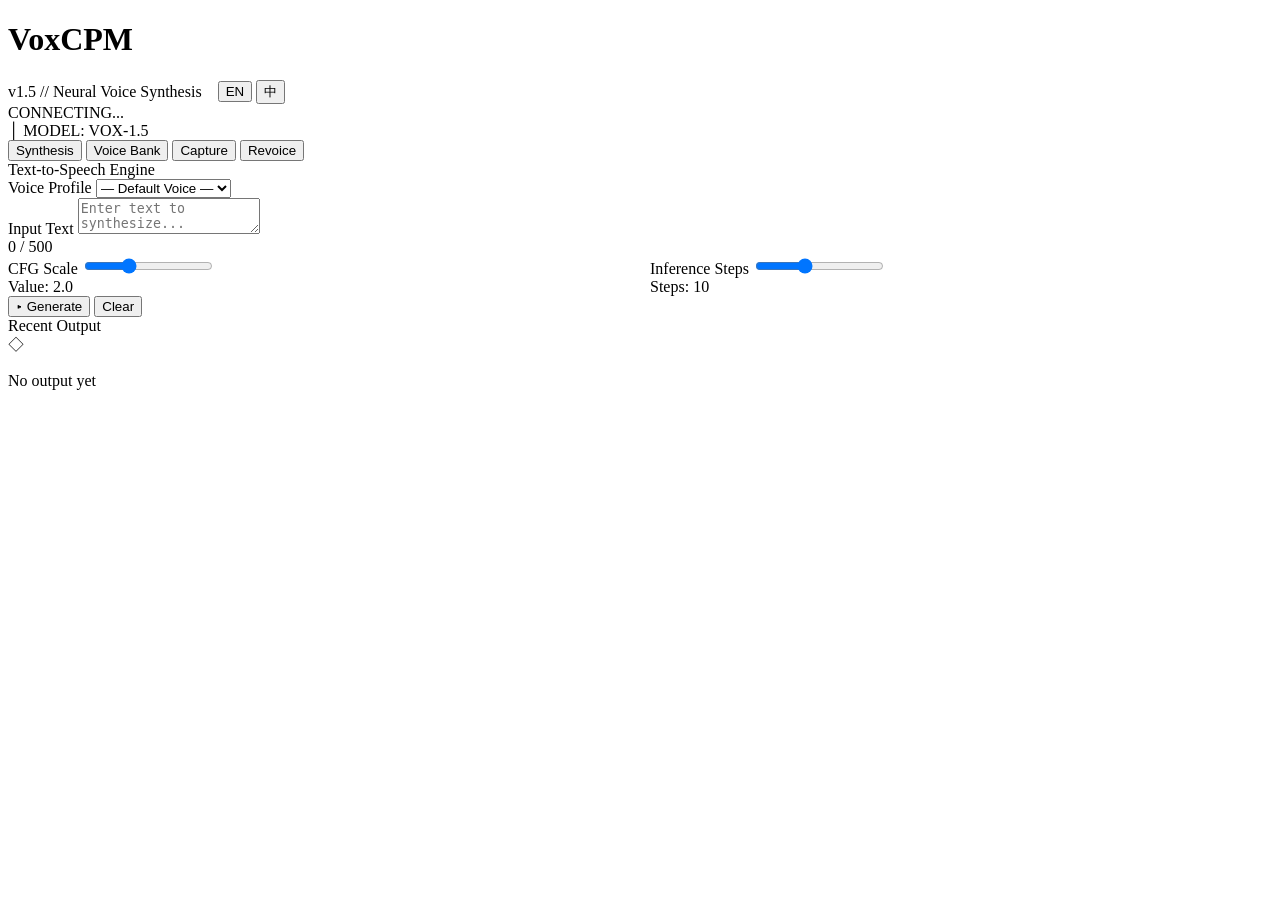
==== server/static/index.html @ 0eb609ec "feat: VoxCPM voice synthesis demo - landing page, web UI, voice cloning - Landing page with clean Wh" ====
<!DOCTYPE html>
<html lang="zh-CN">
<head>
<meta charset="UTF-8">
<meta name="viewport" content="width=device-width, initial-scale=1.0">
<title>VoxCPM // Voice Synthesis Terminal</title>
<link rel="stylesheet" href="/static/style.css">
</head>
<body>
<div class="app">

  <!-- ═══ Header ═══ -->
  <div class="header">
    <div class="header-top">
      <h1>VoxCPM</h1>
      <div style="display:flex; align-items:center; gap:16px;">
        <span class="header-model">v1.5 // Neural Voice Synthesis</span>
        <div class="lang-toggle">
          <button class="lang-btn active" id="langEn" onclick="setLang('en')">EN</button>
          <button class="lang-btn" id="langZh" onclick="setLang('zh')">中</button>
        </div>
      </div>
    </div>
    <div class="header-line"></div>
    <div class="header-status">
      <div class="status-indicator">
        <span class="status-dot" id="statusDot"></span>
        <span id="statusText">CONNECTING...</span>
      </div>
      <span style="color:var(--text-muted)">│</span>
      <span>MODEL: VOX-1.5</span>
    </div>
  </div>

  <!-- ═══ Navigation ═══ -->
  <div class="tabs">
    <button class="tab active" onclick="switchTab('tts')" data-i18n="tab.tts">Synthesis</button>
    <button class="tab" onclick="switchTab('reference')" data-i18n="tab.voicebank">Voice Bank</button>
    <button class="tab" onclick="switchTab('record')" data-i18n="tab.capture">Capture</button>
    <button class="tab" onclick="switchTab('cover')" data-i18n="tab.revoice">Revoice</button>
  </div>

  <!-- ═══ Tab: TTS ═══ -->
  <div id="tab-tts" class="tab-content">
    <div class="card">
      <div class="card-title" data-i18n="tts.title">Text-to-Speech Engine</div>

      <div class="form-group">
        <label data-i18n="tts.voiceProfile">Voice Profile</label>
        <select id="promptWav" onchange="onPromptChange()">
          <option value="" data-i18n="tts.defaultVoice">— Default Voice —</option>
        </select>
      </div>

      <div class="form-group" id="promptTextGroup" style="display:none;">
        <label data-i18n="tts.refTranscript">Reference Transcript</label>
        <input type="text" id="promptText" data-i18n-placeholder="tts.refTranscriptPH" placeholder="Enter the text spoken in the reference audio...">
      </div>

      <div class="form-group">
        <label data-i18n="tts.inputText">Input Text</label>
        <textarea id="ttsText" data-i18n-placeholder="tts.inputTextPH" placeholder="Enter text to synthesize..." maxlength="500"></textarea>
        <div id="charCount" class="char-count">0 / 500</div>
      </div>

      <div style="display:flex; gap:20px; flex-wrap:wrap;">
        <div class="form-group" style="flex:1; min-width:160px;">
          <label data-i18n="tts.cfgScale">CFG Scale</label>
          <input type="range" id="cfg" min="1.0" max="4.0" step="0.1" value="2.0" oninput="document.getElementById('cfgVal').textContent=this.value">
          <div class="range-label">Value: <span id="cfgVal" class="range-value">2.0</span></div>
        </div>
        <div class="form-group" style="flex:1; min-width:160px;">
          <label data-i18n="tts.inferSteps">Inference Steps</label>
          <input type="range" id="steps" min="4" max="20" step="1" value="10" oninput="document.getElementById('stepsVal').textContent=this.value">
          <div class="range-label">Steps: <span id="stepsVal" class="range-value">10</span></div>
        </div>
      </div>

      <div class="btn-row">
        <button class="btn btn-primary" id="btnGenerate" onclick="doTTS()"><span data-i18n="tts.generate">▸ Generate</span></button>
        <button class="btn btn-outline" onclick="document.getElementById('ttsText').value=''; updateCharCount();"><span data-i18n="tts.clear">Clear</span></button>
      </div>

      <div id="ttsProgress" style="display:none; margin-top:16px;">
        <div style="display:flex; justify-content:space-between;">
          <span class="range-label" id="ttsMsg">Processing...</span>
          <span class="range-value" id="ttsPercent">0%</span>
        </div>
        <div class="progress-track"><div class="progress-fill" id="ttsFill" style="width:0%"></div></div>
      </div>

      <div id="ttsResult"></div>
    </div>

    <div class="card">
      <div class="card-title" data-i18n="tts.recentOutput">Recent Output</div>
      <div class="audio-list" id="historyList">
        <div class="empty"><div class="icon">◇</div><p>No output yet</p></div>
      </div>
    </div>
  </div>

  <!-- ═══ Tab: Voice Bank ═══ -->
  <div id="tab-reference" class="tab-content" style="display:none;">
    <div class="card">
      <div class="card-title" data-i18n="vb.uploadRef">Upload Reference</div>
      <div class="file-upload" id="dropZone" onclick="document.getElementById('fileInput').click()">
        <div class="upload-icon">⬆</div>
        <p data-i18n="vb.dropText">Drop audio files or click to upload</p>
        <p style="font-size:10px; margin-top:4px; color:var(--text-muted);" data-i18n="vb.dropHint">WAV / MP3 / FLAC — 15-30s recommended</p>
        <input type="file" id="fileInput" accept=".wav,.mp3,.flac,.ogg" onchange="uploadFile(event)" multiple>
      </div>
      <div id="uploadStatus" style="margin-top:8px;"></div>
    </div>
    <div class="card">
      <div class="card-title" data-i18n="vb.library">Voice Library</div>
      <div class="audio-list" id="refList">
        <div class="empty"><div class="icon">◇</div><p>Empty library</p></div>
      </div>
    </div>
  </div>

  <!-- ═══ Tab: Record ═══ -->
  <div id="tab-record" class="tab-content" style="display:none;">
    <div class="card">
      <div class="card-title" data-i18n="rec.title">Audio Capture</div>
      <div class="form-group">
        <label data-i18n="rec.script">Script (read aloud while recording)</label>
        <textarea id="recordText" placeholder="Text to read during recording...">今天天气真好，阳光明媚，微风轻拂，是个适合出门散步的好日子。</textarea>
      </div>
      <div class="recorder">
        <button class="rec-btn" id="recBtn" onclick="toggleRecord()">
          <div class="inner"></div>
        </button>
        <div class="rec-timer" id="recTimer">00:00</div>
        <p class="range-label" id="recHint" style="margin-top:10px;" data-i18n="rec.hint">Press to record — aim for 10-30 seconds</p>
      </div>
      <audio id="recPreview" controls style="width:100%; margin-top:16px; display:none;"></audio>
      <div class="btn-row" style="justify-content:center;">
        <button class="btn btn-success" id="btnSaveRec" onclick="saveRecording()" style="display:none;"><span data-i18n="rec.save">▸ Save to Voice Bank</span></button>
      </div>
    </div>
  </div>

  <!-- ═══ Tab: Cover ═══ -->
  <div id="tab-cover" class="tab-content" style="display:none;">
    <div class="card">
      <div class="card-title" data-i18n="cover.title">Revoice Studio</div>
      <p style="color:var(--text-secondary); font-size:12px; margin-bottom:16px; letter-spacing:0.5px;" data-i18n="cover.desc">
        Train a voice model via RVC, then replace vocals in any song with your own voice.
      </p>
      <div class="step-grid">
        <div class="step-card" data-color="cyan">
          <div class="step-num" data-i18n="cover.phase1num">Phase 01 — Acquire</div>
          <div class="step-desc" data-i18n="cover.phase1desc">Record 3-10 minutes of clean dry vocals. Multiple short clips work well.</div>
          <button class="btn btn-outline btn-sm" onclick="switchTab('record')"><span data-i18n="cover.startRec">Start Recording →</span></button>
        </div>
        <div class="step-card" data-color="green">
          <div class="step-num" data-i18n="cover.phase2num">Phase 02 — Install</div>
          <div class="step-desc" data-i18n="cover.phase2desc">Deploy RVC WebUI for voice model training pipeline.</div>
          <button class="btn btn-success btn-sm" onclick="installRVC()"><span data-i18n="cover.installRVC">Install RVC</span></button>
        </div>
        <div class="step-card" data-color="amber">
          <div class="step-num" data-i18n="cover.phase3num">Phase 03 — Train</div>
          <div class="step-desc" data-i18n="cover.phase3desc">Upload audio in RVC → Train → Export model (.pth).</div>
          <div class="step-note" data-i18n="cover.phase3note">~10-30 MIN DEPENDING ON GPU</div>
        </div>
        <div class="step-card" data-color="red">
          <div class="step-num" data-i18n="cover.phase4num">Phase 04 — Revoice</div>
          <div class="step-desc" data-i18n="cover.phase4desc">Upload song → select your model → generate cover.</div>
          <button class="btn btn-outline btn-sm" onclick="switchTab('tts')"><span data-i18n="cover.tryClone">Try VoxCPM Clone →</span></button>
        </div>
      </div>
    </div>

    <div class="card" id="rvcInstallCard" style="display:none;">
      <div class="card-title" data-i18n="cover.installLog">Installation Log</div>
      <div class="terminal-log" id="rvcInstallLog" data-i18n="cover.awaitInit">Awaiting initialization...</div>
      <div class="progress-track" style="margin-top:12px;">
        <div class="progress-fill" id="rvcProgressFill" style="width:0%"></div>
      </div>
    </div>

    <div class="card">
      <div class="card-title" data-i18n="cover.quickTitle">Quick Revoice (VoxCPM Sim)</div>
      <p style="color:var(--text-secondary); font-size:12px; margin-bottom:16px; letter-spacing:0.5px;" data-i18n="cover.quickDesc">
        No RVC needed — VoxCPM reads lyrics in your cloned voice directly.
      </p>
      <div class="form-group">
        <label data-i18n="cover.voiceProfile">Voice Profile</label>
        <select id="coverPromptWav"></select>
      </div>
      <div class="form-group" id="coverPromptTextGroup" style="display:none;">
        <label data-i18n="cover.refTranscript">Reference Transcript</label>
        <input type="text" id="coverPromptText" data-i18n-placeholder="cover.refTranscriptPH" placeholder="Enter the text spoken in the reference audio...">
      </div>
      <div class="form-group">
        <label data-i18n="cover.lyrics">Lyrics (one line per segment)</label>
        <textarea id="coverLyrics" rows="6" placeholder="你问我爱你有多深&#10;我爱你有几分&#10;我的情也真&#10;我的爱也真&#10;月亮代表我的心"></textarea>
      </div>
      <div class="btn-row">
        <button class="btn btn-primary" id="btnCoverGenerate" onclick="doCover()"><span data-i18n="cover.generate">▸ Generate Cover</span></button>
        <button class="btn btn-outline" onclick="document.getElementById('coverLyrics').value=''"><span data-i18n="cover.clear">Clear</span></button>
      </div>
      <div id="coverProgress" style="display:none; margin-top:16px;">
        <div style="display:flex; justify-content:space-between;">
          <span class="range-label" id="coverMsg">Processing...</span>
          <span class="range-value" id="coverPercent">0%</span>
        </div>
        <div class="progress-track"><div class="progress-fill" id="coverFill" style="width:0%"></div></div>
      </div>
      <div id="coverResult"></div>
    </div>
  </div>

</div>

<script src="/static/app.js"></script>
</body>
</html>
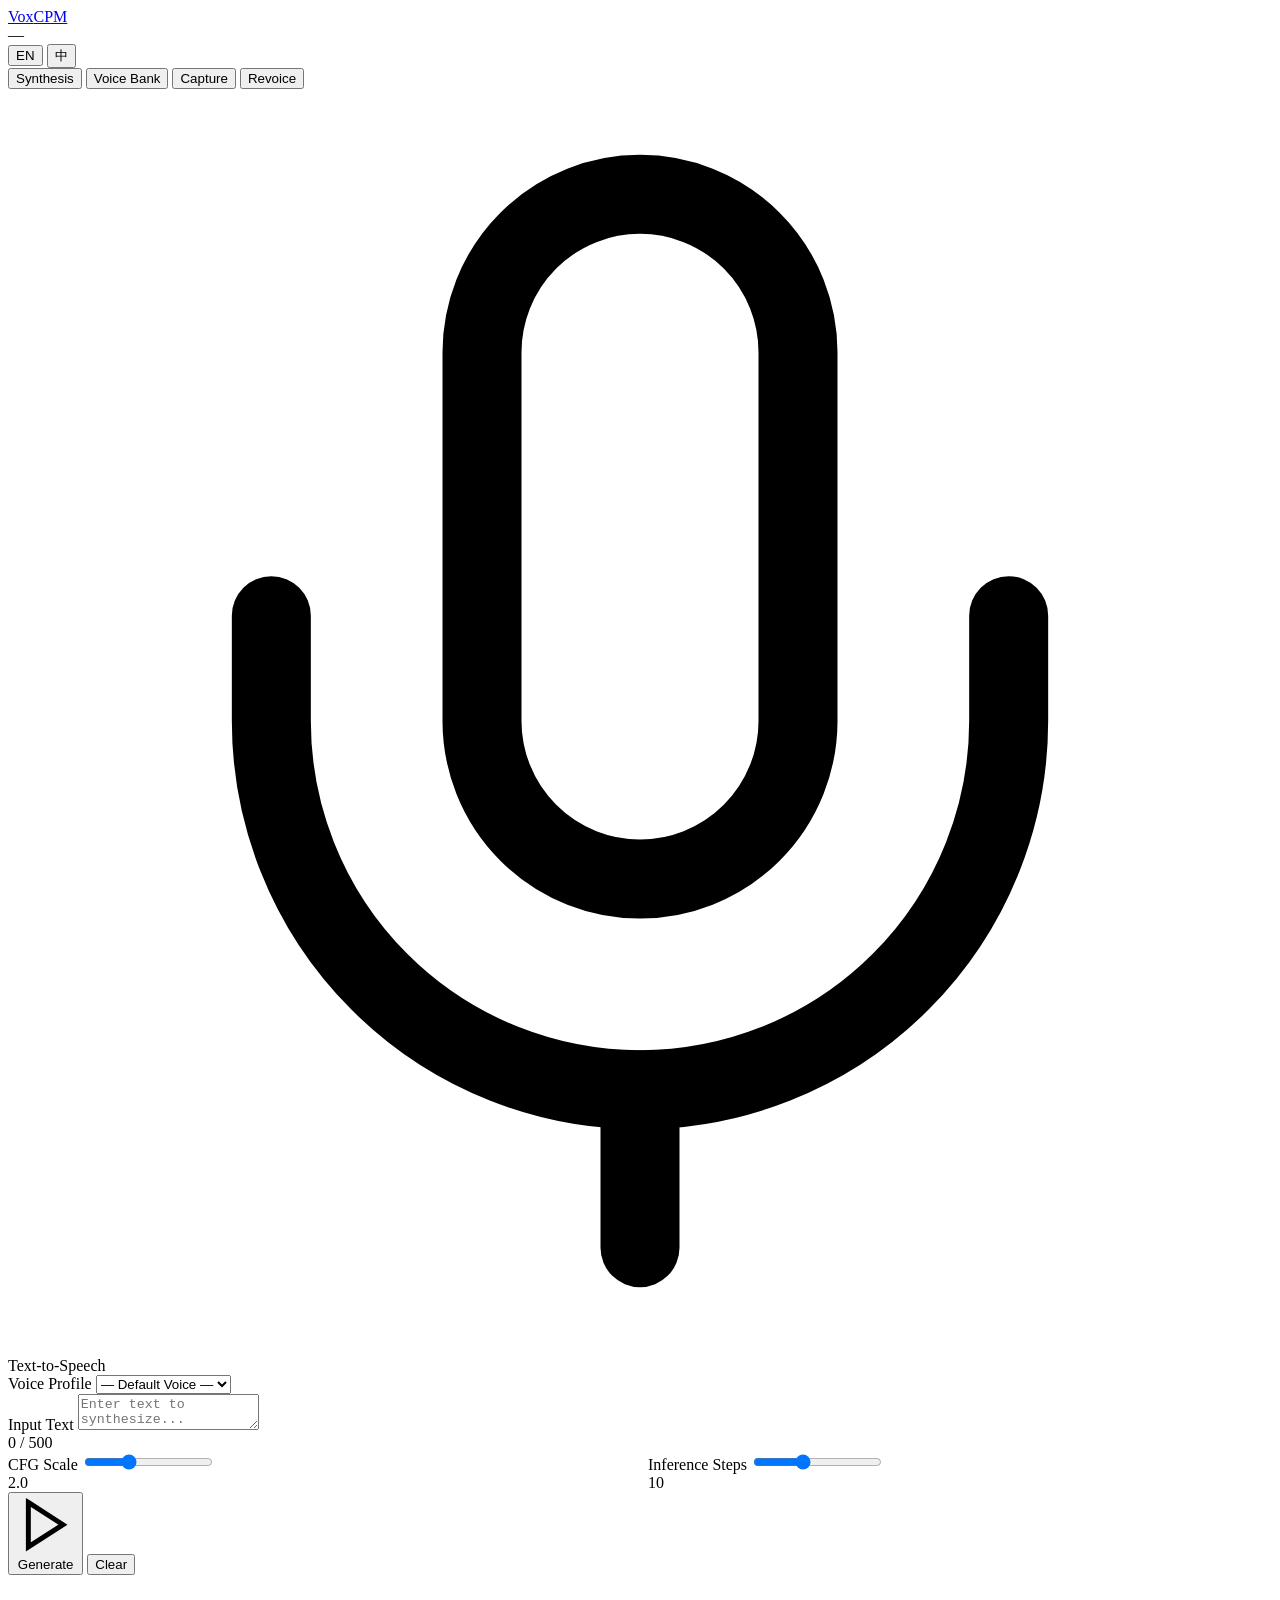
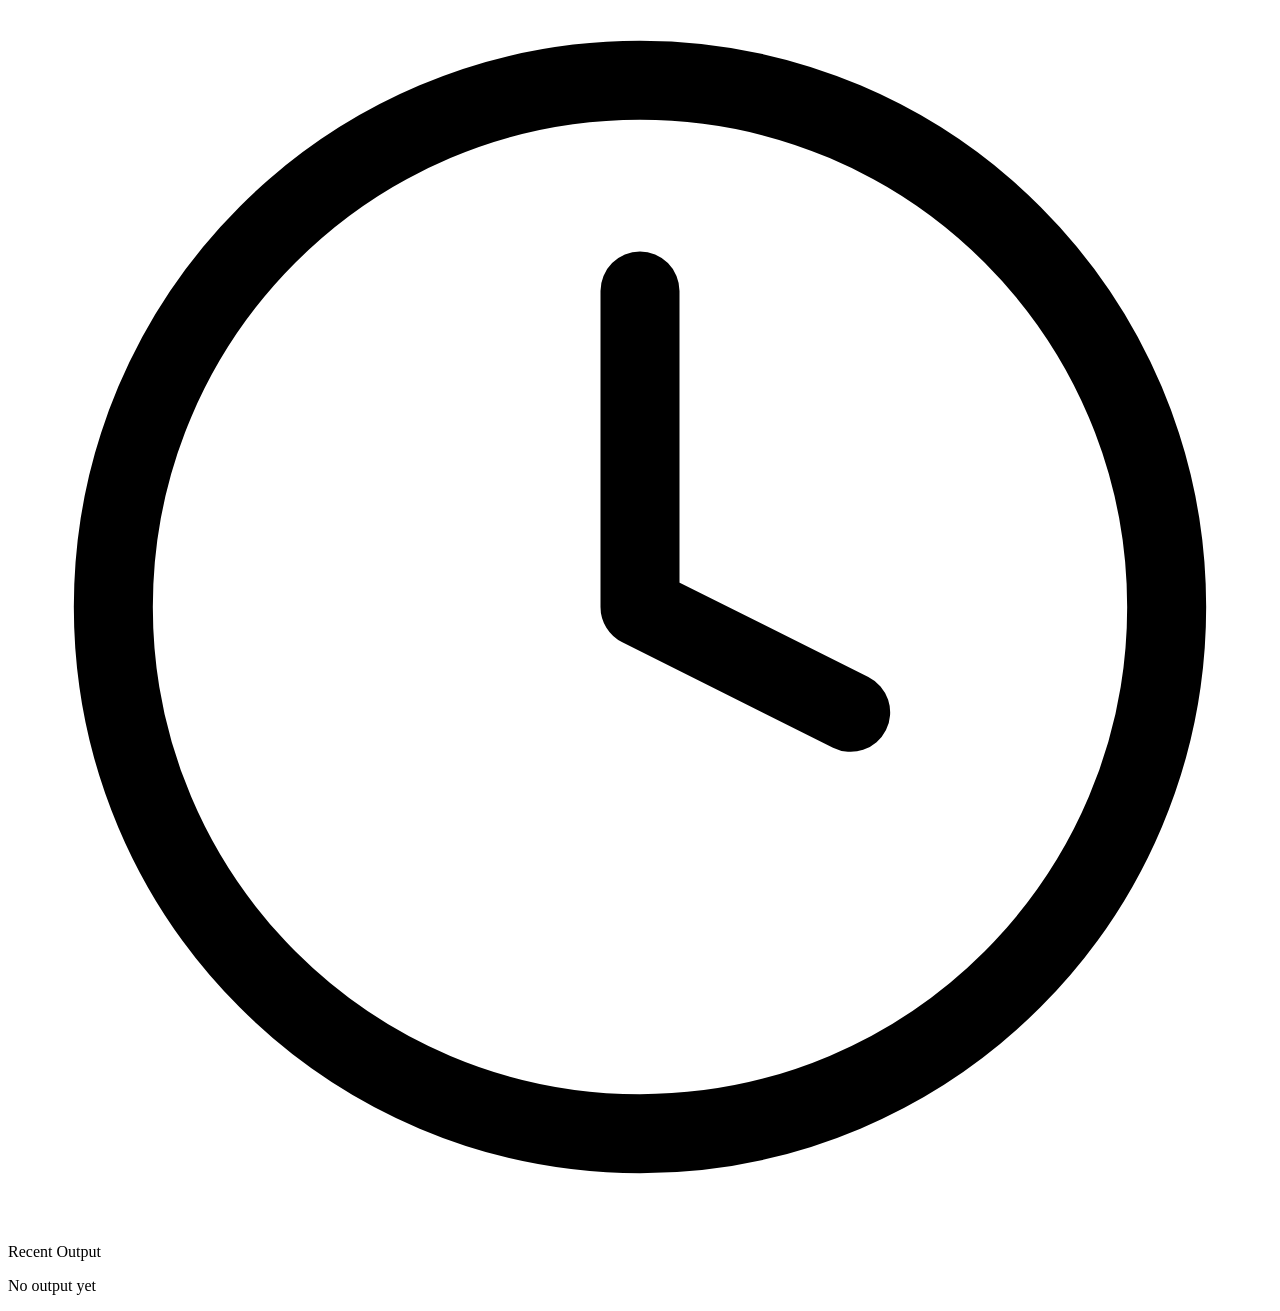
==== commit f888106a: "refactor: redesign app page to match landing page style - DM Sans + JetBrains Mono typography - Purp" ====
--- a/server/static/index.html
+++ b/server/static/index.html
@@ -1,38 +1,33 @@
 <!DOCTYPE html>
-<html lang="zh-CN">
+<html lang="en">
 <head>
 <meta charset="UTF-8">
 <meta name="viewport" content="width=device-width, initial-scale=1.0">
-<title>VoxCPM // Voice Synthesis Terminal</title>
+<title>VoxCPM</title>
 <link rel="stylesheet" href="/static/style.css">
 </head>
 <body>
 <div class="app">
 
-  <!-- ═══ Header ═══ -->
+  <!-- Header -->
   <div class="header">
     <div class="header-top">
-      <h1>VoxCPM</h1>
-      <div style="display:flex; align-items:center; gap:16px;">
-        <span class="header-model">v1.5 // Neural Voice Synthesis</span>
+      <a class="header-brand" href="/">Vox<span>CPM</span></a>
+      <div class="header-right">
+        <div class="header-status">
+          <span class="status-dot" id="statusDot"></span>
+          <span id="statusText">—</span>
+        </div>
         <div class="lang-toggle">
           <button class="lang-btn active" id="langEn" onclick="setLang('en')">EN</button>
           <button class="lang-btn" id="langZh" onclick="setLang('zh')">中</button>
         </div>
       </div>
     </div>
-    <div class="header-line"></div>
-    <div class="header-status">
-      <div class="status-indicator">
-        <span class="status-dot" id="statusDot"></span>
-        <span id="statusText">CONNECTING...</span>
-      </div>
-      <span style="color:var(--text-muted)">│</span>
-      <span>MODEL: VOX-1.5</span>
-    </div>
-  </div>
-
-  <!-- ═══ Navigation ═══ -->
+    <div class="header-divider"></div>
+  </div>
+
+  <!-- Tabs -->
   <div class="tabs">
     <button class="tab active" onclick="switchTab('tts')" data-i18n="tab.tts">Synthesis</button>
     <button class="tab" onclick="switchTab('reference')" data-i18n="tab.voicebank">Voice Bank</button>
@@ -40,10 +35,13 @@
     <button class="tab" onclick="switchTab('cover')" data-i18n="tab.revoice">Revoice</button>
   </div>
 
-  <!-- ═══ Tab: TTS ═══ -->
+  <!-- ═══ TTS ═══ -->
   <div id="tab-tts" class="tab-content">
     <div class="card">
-      <div class="card-title" data-i18n="tts.title">Text-to-Speech Engine</div>
+      <div class="card-title">
+        <svg viewBox="0 0 24 24" fill="none" stroke="currentColor" stroke-width="1.5" stroke-linecap="round" stroke-linejoin="round"><path d="M12 2a3 3 0 0 0-3 3v7a3 3 0 0 0 6 0V5a3 3 0 0 0-3-3Z"/><path d="M19 10v2a7 7 0 0 1-14 0v-2"/><line x1="12" x2="12" y1="19" y2="22"/></svg>
+        <span data-i18n="tts.title">Text-to-Speech</span>
+      </div>
 
       <div class="form-group">
         <label data-i18n="tts.voiceProfile">Voice Profile</label>
@@ -51,141 +49,154 @@
           <option value="" data-i18n="tts.defaultVoice">— Default Voice —</option>
         </select>
       </div>
-
       <div class="form-group" id="promptTextGroup" style="display:none;">
         <label data-i18n="tts.refTranscript">Reference Transcript</label>
         <input type="text" id="promptText" data-i18n-placeholder="tts.refTranscriptPH" placeholder="Enter the text spoken in the reference audio...">
       </div>
-
       <div class="form-group">
         <label data-i18n="tts.inputText">Input Text</label>
         <textarea id="ttsText" data-i18n-placeholder="tts.inputTextPH" placeholder="Enter text to synthesize..." maxlength="500"></textarea>
         <div id="charCount" class="char-count">0 / 500</div>
       </div>
-
-      <div style="display:flex; gap:20px; flex-wrap:wrap;">
-        <div class="form-group" style="flex:1; min-width:160px;">
+      <div style="display:flex; gap:16px; flex-wrap:wrap;">
+        <div class="form-group" style="flex:1; min-width:140px;">
           <label data-i18n="tts.cfgScale">CFG Scale</label>
           <input type="range" id="cfg" min="1.0" max="4.0" step="0.1" value="2.0" oninput="document.getElementById('cfgVal').textContent=this.value">
-          <div class="range-label">Value: <span id="cfgVal" class="range-value">2.0</span></div>
-        </div>
-        <div class="form-group" style="flex:1; min-width:160px;">
+          <div class="range-label"><span id="cfgVal" class="range-value">2.0</span></div>
+        </div>
+        <div class="form-group" style="flex:1; min-width:140px;">
           <label data-i18n="tts.inferSteps">Inference Steps</label>
           <input type="range" id="steps" min="4" max="20" step="1" value="10" oninput="document.getElementById('stepsVal').textContent=this.value">
-          <div class="range-label">Steps: <span id="stepsVal" class="range-value">10</span></div>
-        </div>
-      </div>
-
+          <div class="range-label"><span id="stepsVal" class="range-value">10</span></div>
+        </div>
+      </div>
       <div class="btn-row">
-        <button class="btn btn-primary" id="btnGenerate" onclick="doTTS()"><span data-i18n="tts.generate">▸ Generate</span></button>
-        <button class="btn btn-outline" onclick="document.getElementById('ttsText').value=''; updateCharCount();"><span data-i18n="tts.clear">Clear</span></button>
-      </div>
-
+        <button class="btn btn-primary" id="btnGenerate" onclick="doTTS()">
+          <svg viewBox="0 0 24 24" fill="none" stroke="currentColor" stroke-width="2"><polygon points="5 3 19 12 5 21 5 3"/></svg>
+          <span data-i18n="tts.generate">Generate</span>
+        </button>
+        <button class="btn btn-outline" onclick="document.getElementById('ttsText').value=''; updateCharCount();">Clear</button>
+      </div>
       <div id="ttsProgress" style="display:none; margin-top:16px;">
-        <div style="display:flex; justify-content:space-between;">
+        <div style="display:flex; justify-content:space-between; align-items:center; margin-bottom:4px;">
           <span class="range-label" id="ttsMsg">Processing...</span>
           <span class="range-value" id="ttsPercent">0%</span>
         </div>
         <div class="progress-track"><div class="progress-fill" id="ttsFill" style="width:0%"></div></div>
       </div>
-
       <div id="ttsResult"></div>
     </div>
 
     <div class="card">
-      <div class="card-title" data-i18n="tts.recentOutput">Recent Output</div>
+      <div class="card-title">
+        <svg viewBox="0 0 24 24" fill="none" stroke="currentColor" stroke-width="1.5" stroke-linecap="round" stroke-linejoin="round"><path d="M12 22c5.523 0 10-4.477 10-10S17.523 2 12 2 2 6.477 2 12s4.477 10 10 10z"/><path d="M12 6v6l4 2"/></svg>
+        <span data-i18n="tts.recentOutput">Recent Output</span>
+      </div>
       <div class="audio-list" id="historyList">
-        <div class="empty"><div class="icon">◇</div><p>No output yet</p></div>
-      </div>
-    </div>
-  </div>
-
-  <!-- ═══ Tab: Voice Bank ═══ -->
+        <div class="empty"><p data-i18n="tts.empty">No output yet</p></div>
+      </div>
+    </div>
+  </div>
+
+  <!-- ═══ Voice Bank ═══ -->
   <div id="tab-reference" class="tab-content" style="display:none;">
     <div class="card">
-      <div class="card-title" data-i18n="vb.uploadRef">Upload Reference</div>
+      <div class="card-title">
+        <svg viewBox="0 0 24 24" fill="none" stroke="currentColor" stroke-width="1.5" stroke-linecap="round" stroke-linejoin="round"><path d="M21 15v4a2 2 0 0 1-2 2H5a2 2 0 0 1-2-2v-4"/><polyline points="17 8 12 3 7 8"/><line x1="12" x2="12" y1="3" y2="15"/></svg>
+        <span data-i18n="vb.uploadRef">Upload Reference</span>
+      </div>
       <div class="file-upload" id="dropZone" onclick="document.getElementById('fileInput').click()">
-        <div class="upload-icon">⬆</div>
+        <svg viewBox="0 0 24 24" fill="none" stroke="currentColor" stroke-width="1.5" stroke-linecap="round" stroke-linejoin="round"><path d="M21 15v4a2 2 0 0 1-2 2H5a2 2 0 0 1-2-2v-4"/><polyline points="17 8 12 3 7 8"/><line x1="12" x2="12" y1="3" y2="15"/></svg>
         <p data-i18n="vb.dropText">Drop audio files or click to upload</p>
-        <p style="font-size:10px; margin-top:4px; color:var(--text-muted);" data-i18n="vb.dropHint">WAV / MP3 / FLAC — 15-30s recommended</p>
+        <p style="font-size:11px; margin-top:2px;" data-i18n="vb.dropHint">WAV / MP3 / FLAC — 15-30s recommended</p>
         <input type="file" id="fileInput" accept=".wav,.mp3,.flac,.ogg" onchange="uploadFile(event)" multiple>
       </div>
       <div id="uploadStatus" style="margin-top:8px;"></div>
     </div>
     <div class="card">
-      <div class="card-title" data-i18n="vb.library">Voice Library</div>
+      <div class="card-title">
+        <svg viewBox="0 0 24 24" fill="none" stroke="currentColor" stroke-width="1.5" stroke-linecap="round" stroke-linejoin="round"><path d="M12 2a3 3 0 0 0-3 3v7a3 3 0 0 0 6 0V5a3 3 0 0 0-3-3Z"/><path d="M19 10v2a7 7 0 0 1-14 0v-2"/></svg>
+        <span data-i18n="vb.library">Voice Library</span>
+      </div>
       <div class="audio-list" id="refList">
-        <div class="empty"><div class="icon">◇</div><p>Empty library</p></div>
-      </div>
-    </div>
-  </div>
-
-  <!-- ═══ Tab: Record ═══ -->
+        <div class="empty"><p data-i18n="vb.empty">Empty library</p></div>
+      </div>
+    </div>
+  </div>
+
+  <!-- ═══ Record ═══ -->
   <div id="tab-record" class="tab-content" style="display:none;">
     <div class="card">
-      <div class="card-title" data-i18n="rec.title">Audio Capture</div>
+      <div class="card-title">
+        <svg viewBox="0 0 24 24" fill="none" stroke="currentColor" stroke-width="1.5" stroke-linecap="round" stroke-linejoin="round"><circle cx="12" cy="12" r="10"/><circle cx="12" cy="12" r="3" fill="currentColor"/></svg>
+        <span data-i18n="rec.title">Audio Capture</span>
+      </div>
       <div class="form-group">
         <label data-i18n="rec.script">Script (read aloud while recording)</label>
-        <textarea id="recordText" placeholder="Text to read during recording...">今天天气真好，阳光明媚，微风轻拂，是个适合出门散步的好日子。</textarea>
+        <textarea id="recordText">今天天气真好，阳光明媚，微风轻拂，是个适合出门散步的好日子。</textarea>
       </div>
       <div class="recorder">
-        <button class="rec-btn" id="recBtn" onclick="toggleRecord()">
-          <div class="inner"></div>
+        <button class="rec-btn" id="recBtn" onclick="toggleRecord()"><div class="inner"></div></button>
+        <div class="rec-timer" id="recTimer">00:00</div>
+        <p class="range-label" id="recHint" style="margin-top:8px;" data-i18n="rec.hint">Press to record — 10-30 seconds</p>
+      </div>
+      <audio id="recPreview" controls style="width:100%; margin-top:12px; display:none;"></audio>
+      <div class="btn-row" style="justify-content:center;">
+        <button class="btn btn-success" id="btnSaveRec" onclick="saveRecording()" style="display:none;">
+          <svg viewBox="0 0 24 24" fill="none" stroke="currentColor" stroke-width="2"><path d="M19 21H5a2 2 0 0 1-2-2V5a2 2 0 0 1 2-2h11l5 5v11a2 2 0 0 1-2 2z"/><polyline points="17 21 17 13 7 13 7 21"/><polyline points="7 3 7 8 15 8"/></svg>
+          <span data-i18n="rec.save">Save to Voice Bank</span>
         </button>
-        <div class="rec-timer" id="recTimer">00:00</div>
-        <p class="range-label" id="recHint" style="margin-top:10px;" data-i18n="rec.hint">Press to record — aim for 10-30 seconds</p>
-      </div>
-      <audio id="recPreview" controls style="width:100%; margin-top:16px; display:none;"></audio>
-      <div class="btn-row" style="justify-content:center;">
-        <button class="btn btn-success" id="btnSaveRec" onclick="saveRecording()" style="display:none;"><span data-i18n="rec.save">▸ Save to Voice Bank</span></button>
-      </div>
-    </div>
-  </div>
-
-  <!-- ═══ Tab: Cover ═══ -->
+      </div>
+    </div>
+  </div>
+
+  <!-- ═══ Cover ═══ -->
   <div id="tab-cover" class="tab-content" style="display:none;">
     <div class="card">
-      <div class="card-title" data-i18n="cover.title">Revoice Studio</div>
-      <p style="color:var(--text-secondary); font-size:12px; margin-bottom:16px; letter-spacing:0.5px;" data-i18n="cover.desc">
-        Train a voice model via RVC, then replace vocals in any song with your own voice.
-      </p>
-      <div class="step-grid">
+      <div class="card-title">
+        <svg viewBox="0 0 24 24" fill="none" stroke="currentColor" stroke-width="1.5" stroke-linecap="round" stroke-linejoin="round"><path d="M9 18V5l12-2v13"/><circle cx="6" cy="18" r="3"/><circle cx="18" cy="16" r="3"/></svg>
+        <span data-i18n="cover.title">Revoice Studio</span>
+      </div>
+      <div class="step-grid" style="margin-bottom:20px;">
         <div class="step-card" data-color="cyan">
           <div class="step-num" data-i18n="cover.phase1num">Phase 01 — Acquire</div>
-          <div class="step-desc" data-i18n="cover.phase1desc">Record 3-10 minutes of clean dry vocals. Multiple short clips work well.</div>
-          <button class="btn btn-outline btn-sm" onclick="switchTab('record')"><span data-i18n="cover.startRec">Start Recording →</span></button>
+          <div class="step-desc" data-i18n="cover.phase1desc">Record 3-10 min of clean dry vocals.</div>
+          <button class="btn btn-outline btn-sm" onclick="switchTab('record')"><span data-i18n="cover.startRec">Record →</span></button>
         </div>
         <div class="step-card" data-color="green">
           <div class="step-num" data-i18n="cover.phase2num">Phase 02 — Install</div>
-          <div class="step-desc" data-i18n="cover.phase2desc">Deploy RVC WebUI for voice model training pipeline.</div>
+          <div class="step-desc" data-i18n="cover.phase2desc">Deploy RVC WebUI for training.</div>
           <button class="btn btn-success btn-sm" onclick="installRVC()"><span data-i18n="cover.installRVC">Install RVC</span></button>
         </div>
         <div class="step-card" data-color="amber">
           <div class="step-num" data-i18n="cover.phase3num">Phase 03 — Train</div>
-          <div class="step-desc" data-i18n="cover.phase3desc">Upload audio in RVC → Train → Export model (.pth).</div>
-          <div class="step-note" data-i18n="cover.phase3note">~10-30 MIN DEPENDING ON GPU</div>
+          <div class="step-desc" data-i18n="cover.phase3desc">Upload audio → Train → Export model.</div>
+          <div class="step-note" data-i18n="cover.phase3note">~10-30 min depending on GPU</div>
         </div>
         <div class="step-card" data-color="red">
           <div class="step-num" data-i18n="cover.phase4num">Phase 04 — Revoice</div>
-          <div class="step-desc" data-i18n="cover.phase4desc">Upload song → select your model → generate cover.</div>
-          <button class="btn btn-outline btn-sm" onclick="switchTab('tts')"><span data-i18n="cover.tryClone">Try VoxCPM Clone →</span></button>
+          <div class="step-desc" data-i18n="cover.phase4desc">Upload song → select model → generate.</div>
+          <button class="btn btn-outline btn-sm" onclick="switchTab('tts')"><span data-i18n="cover.tryClone">Try Clone →</span></button>
         </div>
       </div>
     </div>
 
     <div class="card" id="rvcInstallCard" style="display:none;">
-      <div class="card-title" data-i18n="cover.installLog">Installation Log</div>
+      <div class="card-title">
+        <svg viewBox="0 0 24 24" fill="none" stroke="currentColor" stroke-width="1.5" stroke-linecap="round" stroke-linejoin="round"><polyline points="4 17 10 11 4 5"/><line x1="12" x2="20" y1="19" y2="19"/></svg>
+        <span data-i18n="cover.installLog">Installation Log</span>
+      </div>
       <div class="terminal-log" id="rvcInstallLog" data-i18n="cover.awaitInit">Awaiting initialization...</div>
-      <div class="progress-track" style="margin-top:12px;">
+      <div class="progress-track" style="margin-top:10px;">
         <div class="progress-fill" id="rvcProgressFill" style="width:0%"></div>
       </div>
     </div>
 
     <div class="card">
-      <div class="card-title" data-i18n="cover.quickTitle">Quick Revoice (VoxCPM Sim)</div>
-      <p style="color:var(--text-secondary); font-size:12px; margin-bottom:16px; letter-spacing:0.5px;" data-i18n="cover.quickDesc">
-        No RVC needed — VoxCPM reads lyrics in your cloned voice directly.
-      </p>
+      <div class="card-title">
+        <svg viewBox="0 0 24 24" fill="none" stroke="currentColor" stroke-width="1.5" stroke-linecap="round" stroke-linejoin="round"><path d="M9 18V5l12-2v13"/><circle cx="6" cy="18" r="3"/><circle cx="18" cy="16" r="3"/></svg>
+        <span data-i18n="cover.quickTitle">Quick Revoice</span>
+      </div>
       <div class="form-group">
         <label data-i18n="cover.voiceProfile">Voice Profile</label>
         <select id="coverPromptWav"></select>
@@ -196,14 +207,17 @@
       </div>
       <div class="form-group">
         <label data-i18n="cover.lyrics">Lyrics (one line per segment)</label>
-        <textarea id="coverLyrics" rows="6" placeholder="你问我爱你有多深&#10;我爱你有几分&#10;我的情也真&#10;我的爱也真&#10;月亮代表我的心"></textarea>
+        <textarea id="coverLyrics" rows="6" placeholder="你问我爱你有多深&#10;我爱你有几分"></textarea>
       </div>
       <div class="btn-row">
-        <button class="btn btn-primary" id="btnCoverGenerate" onclick="doCover()"><span data-i18n="cover.generate">▸ Generate Cover</span></button>
-        <button class="btn btn-outline" onclick="document.getElementById('coverLyrics').value=''"><span data-i18n="cover.clear">Clear</span></button>
+        <button class="btn btn-primary" id="btnCoverGenerate" onclick="doCover()">
+          <svg viewBox="0 0 24 24" fill="none" stroke="currentColor" stroke-width="2"><polygon points="5 3 19 12 5 21 5 3"/></svg>
+          <span data-i18n="cover.generate">Generate Cover</span>
+        </button>
+        <button class="btn btn-outline" onclick="document.getElementById('coverLyrics').value=''">Clear</button>
       </div>
       <div id="coverProgress" style="display:none; margin-top:16px;">
-        <div style="display:flex; justify-content:space-between;">
+        <div style="display:flex; justify-content:space-between; align-items:center; margin-bottom:4px;">
           <span class="range-label" id="coverMsg">Processing...</span>
           <span class="range-value" id="coverPercent">0%</span>
         </div>
@@ -214,7 +228,6 @@
   </div>
 
 </div>
-
 <script src="/static/app.js"></script>
 </body>
 </html>
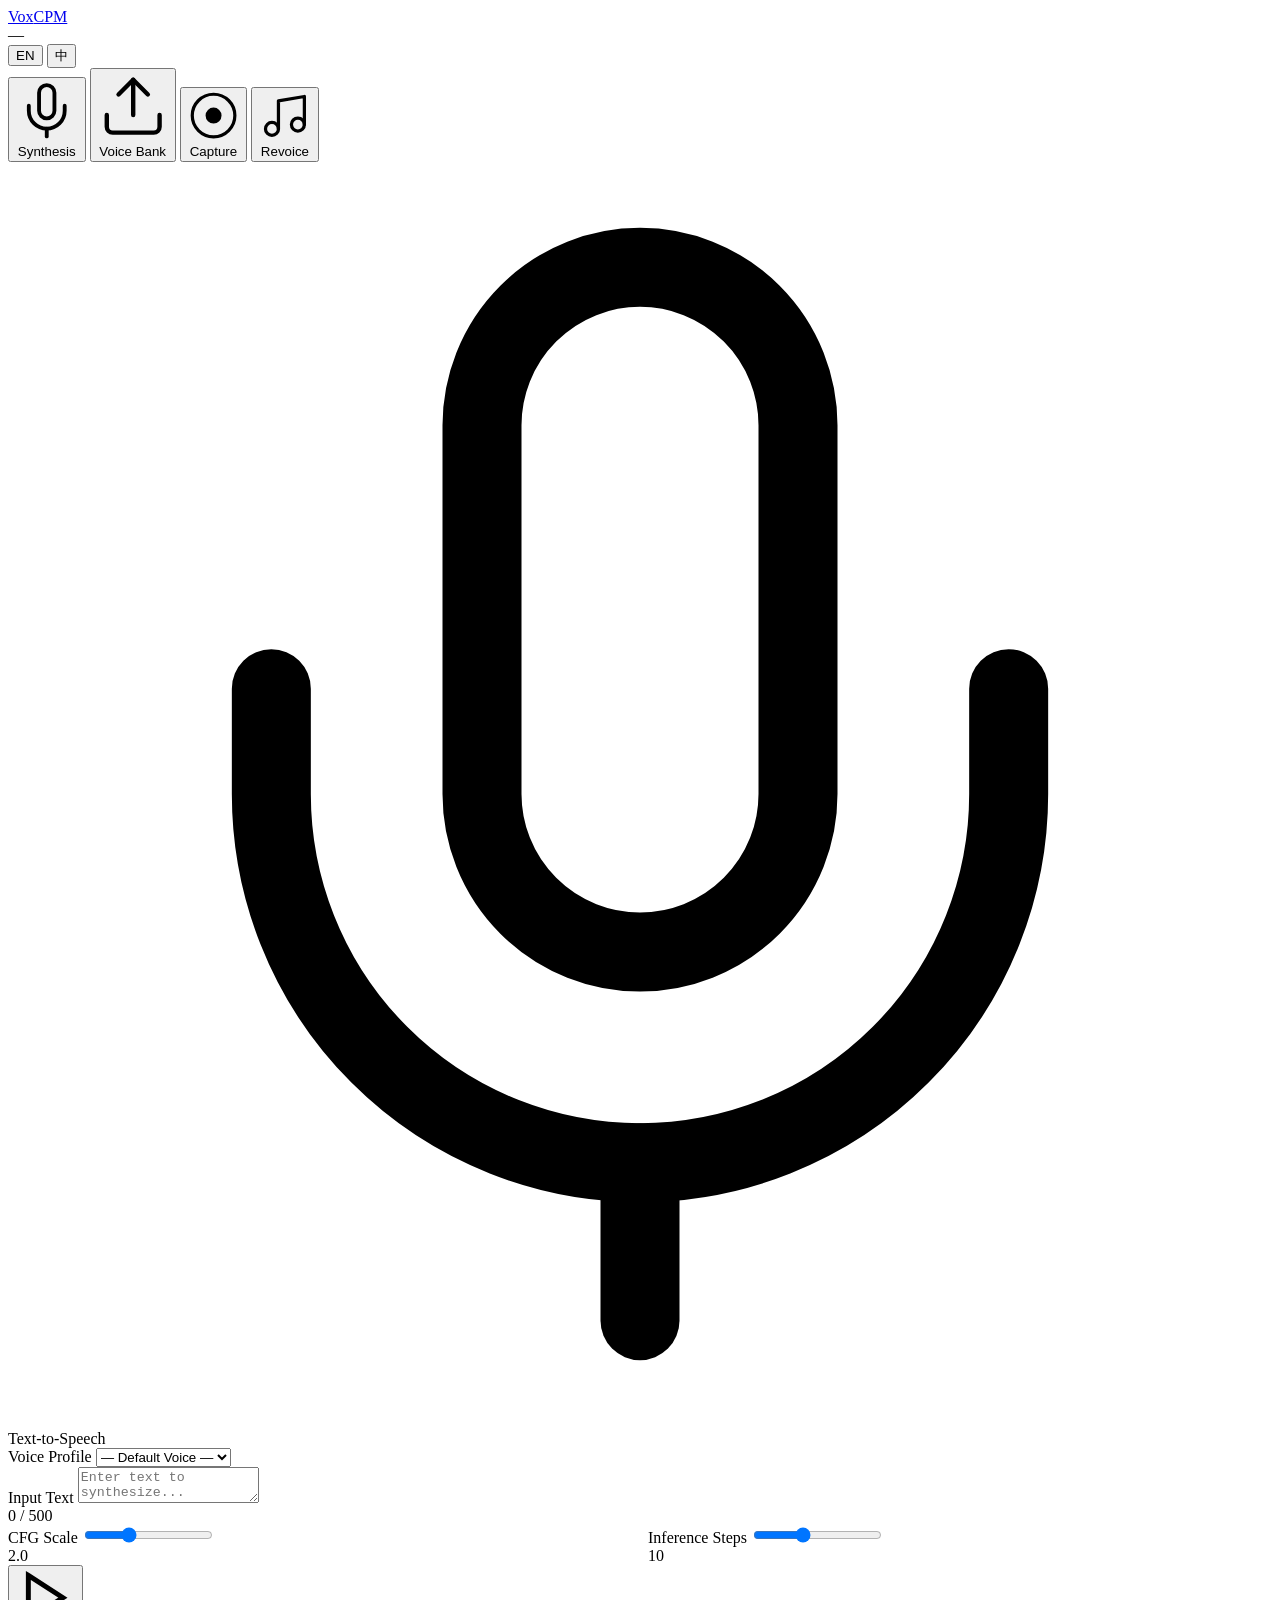
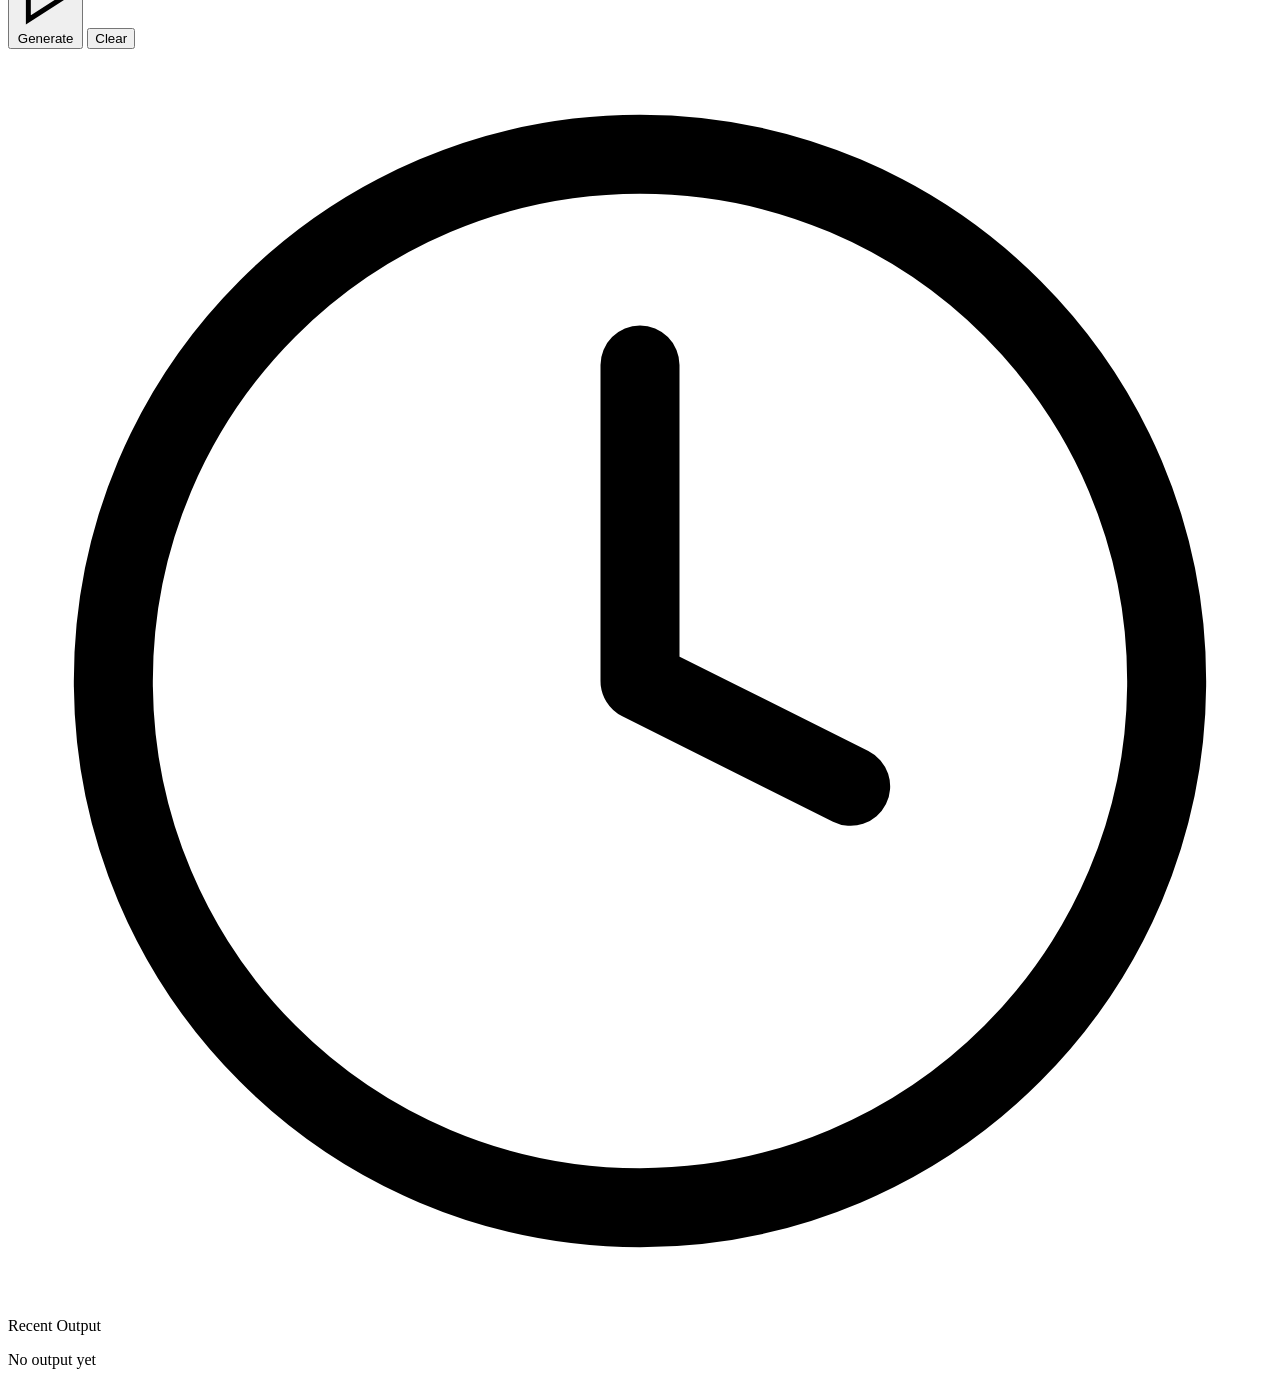
==== commit 431daa89: "feat: 整合翻唱功能到主应用，添加引导说明 - 将 wizard.html 的完整 RVC 翻唱功能整合到 index.html 的 tab-cover 标签页 - 添加 4 步操作引导说明（录制" ====
--- a/server/static/index.html
+++ b/server/static/index.html
@@ -29,10 +29,22 @@
 
   <!-- Tabs -->
   <div class="tabs">
-    <button class="tab active" onclick="switchTab('tts')" data-i18n="tab.tts">Synthesis</button>
-    <button class="tab" onclick="switchTab('reference')" data-i18n="tab.voicebank">Voice Bank</button>
-    <button class="tab" onclick="switchTab('record')" data-i18n="tab.capture">Capture</button>
-    <button class="tab" onclick="switchTab('cover')" data-i18n="tab.revoice">Revoice</button>
+    <button class="tab active" onclick="switchTab('tts')" data-i18n="tab.tts">
+      <svg viewBox="0 0 24 24" fill="none" stroke="currentColor" stroke-width="1.5" stroke-linecap="round" stroke-linejoin="round"><path d="M12 2a3 3 0 0 0-3 3v7a3 3 0 0 0 6 0V5a3 3 0 0 0-3-3Z"/><path d="M19 10v2a7 7 0 0 1-14 0v-2"/><line x1="12" x2="12" y1="19" y2="22"/></svg>
+      Synthesis
+    </button>
+    <button class="tab" onclick="switchTab('reference')" data-i18n="tab.voicebank">
+      <svg viewBox="0 0 24 24" fill="none" stroke="currentColor" stroke-width="1.5" stroke-linecap="round" stroke-linejoin="round"><path d="M21 15v4a2 2 0 0 1-2 2H5a2 2 0 0 1-2-2v-4"/><polyline points="17 8 12 3 7 8"/><line x1="12" x2="12" y1="3" y2="15"/></svg>
+      Voice Bank
+    </button>
+    <button class="tab" onclick="switchTab('record')" data-i18n="tab.capture">
+      <svg viewBox="0 0 24 24" fill="none" stroke="currentColor" stroke-width="1.5" stroke-linecap="round" stroke-linejoin="round"><circle cx="12" cy="12" r="10"/><circle cx="12" cy="12" r="3" fill="currentColor"/></svg>
+      Capture
+    </button>
+    <button class="tab" onclick="switchTab('cover')" data-i18n="tab.revoice">
+      <svg viewBox="0 0 24 24" fill="none" stroke="currentColor" stroke-width="1.5" stroke-linecap="round" stroke-linejoin="round"><path d="M9 18V5l12-2v13"/><circle cx="6" cy="18" r="3"/><circle cx="18" cy="16" r="3"/></svg>
+      Revoice
+    </button>
   </div>
 
   <!-- ═══ TTS ═══ -->
@@ -152,35 +164,235 @@
 
   <!-- ═══ Cover ═══ -->
   <div id="tab-cover" class="tab-content" style="display:none;">
+    <!-- 引导说明 -->
+    <div class="card" style="margin-bottom:16px;">
+      <div class="card-title">
+        <svg viewBox="0 0 24 24" fill="none" stroke="currentColor" stroke-width="1.5" stroke-linecap="round" stroke-linejoin="round"><circle cx="12" cy="12" r="10"/><path d="M12 16v-4"/><path d="M12 8h.01"/></svg>
+        <span data-i18n="cover.guideTitle">How It Works</span>
+      </div>
+      <div class="guide-steps">
+        <div class="guide-step">
+          <div class="guide-step-num">01</div>
+          <div class="guide-step-content">
+            <div class="guide-step-title" data-i18n="cover.guide1Title">Record Your Voice</div>
+            <div class="guide-step-desc" data-i18n="cover.guide1Desc">Capture 3-10 minutes of clean dry vocals. Multiple short clips work too.</div>
+          </div>
+        </div>
+        <div class="guide-step">
+          <div class="guide-step-num">02</div>
+          <div class="guide-step-content">
+            <div class="guide-step-title" data-i18n="cover.guide2Title">Train Voice Model</div>
+            <div class="guide-step-desc" data-i18n="cover.guide2Desc">Upload audio → Set parameters → Start training. Takes ~10-30 min.</div>
+          </div>
+        </div>
+        <div class="guide-step">
+          <div class="guide-step-num">03</div>
+          <div class="guide-step-content">
+            <div class="guide-step-title" data-i18n="cover.guide3Title">Select Model</div>
+            <div class="guide-step-desc" data-i18n="cover.guide3Desc">Choose your trained model from the list for voice conversion.</div>
+          </div>
+        </div>
+        <div class="guide-step">
+          <div class="guide-step-num">04</div>
+          <div class="guide-step-content">
+            <div class="guide-step-title" data-i18n="cover.guide4Title">Generate Cover</div>
+            <div class="guide-step-desc" data-i18n="cover.guide4Desc">Upload a song → Select model → Generate your AI cover!</div>
+          </div>
+        </div>
+      </div>
+    </div>
+
+    <!-- RVC翻唱工作室 -->
     <div class="card">
       <div class="card-title">
         <svg viewBox="0 0 24 24" fill="none" stroke="currentColor" stroke-width="1.5" stroke-linecap="round" stroke-linejoin="round"><path d="M9 18V5l12-2v13"/><circle cx="6" cy="18" r="3"/><circle cx="18" cy="16" r="3"/></svg>
-        <span data-i18n="cover.title">Revoice Studio</span>
-      </div>
-      <div class="step-grid" style="margin-bottom:20px;">
-        <div class="step-card" data-color="cyan">
-          <div class="step-num" data-i18n="cover.phase1num">Phase 01 — Acquire</div>
-          <div class="step-desc" data-i18n="cover.phase1desc">Record 3-10 min of clean dry vocals.</div>
-          <button class="btn btn-outline btn-sm" onclick="switchTab('record')"><span data-i18n="cover.startRec">Record →</span></button>
-        </div>
-        <div class="step-card" data-color="green">
-          <div class="step-num" data-i18n="cover.phase2num">Phase 02 — Install</div>
-          <div class="step-desc" data-i18n="cover.phase2desc">Deploy RVC WebUI for training.</div>
-          <button class="btn btn-success btn-sm" onclick="installRVC()"><span data-i18n="cover.installRVC">Install RVC</span></button>
-        </div>
-        <div class="step-card" data-color="amber">
-          <div class="step-num" data-i18n="cover.phase3num">Phase 03 — Train</div>
-          <div class="step-desc" data-i18n="cover.phase3desc">Upload audio → Train → Export model.</div>
-          <div class="step-note" data-i18n="cover.phase3note">~10-30 min depending on GPU</div>
-        </div>
-        <div class="step-card" data-color="red">
-          <div class="step-num" data-i18n="cover.phase4num">Phase 04 — Revoice</div>
-          <div class="step-desc" data-i18n="cover.phase4desc">Upload song → select model → generate.</div>
-          <button class="btn btn-outline btn-sm" onclick="switchTab('tts')"><span data-i18n="cover.tryClone">Try Clone →</span></button>
-        </div>
-      </div>
-    </div>
-
+        <span data-i18n="cover.rvcTitle">RVC Revoice Studio</span>
+      </div>
+
+      <!-- 进度条 -->
+      <div class="wizard-progress">
+        <div class="wizard-step active" data-step="1" onclick="wizardGoToStep(1)">
+          <div class="wizard-step-circle">1</div>
+          <div class="wizard-step-label" data-i18n="cover.wizStep1">Record</div>
+        </div>
+        <div class="wizard-step" data-step="2" onclick="wizardGoToStep(2)">
+          <div class="wizard-step-circle">2</div>
+          <div class="wizard-step-label" data-i18n="cover.wizStep2">Train</div>
+        </div>
+        <div class="wizard-step" data-step="3" onclick="wizardGoToStep(3)">
+          <div class="wizard-step-circle">3</div>
+          <div class="wizard-step-label" data-i18n="cover.wizStep3">Select</div>
+        </div>
+        <div class="wizard-step" data-step="4" onclick="wizardGoToStep(4)">
+          <div class="wizard-step-circle">4</div>
+          <div class="wizard-step-label" data-i18n="cover.wizStep4">Generate</div>
+        </div>
+      </div>
+
+      <!-- 步骤1：录制干声 -->
+      <div class="wizard-content active" id="wizard-step-1">
+        <p style="color:var(--text-secondary); font-size:13px; margin-bottom:16px;" data-i18n="cover.wizStep1Desc">
+          Record 3-10 minutes of clean dry vocals for training your voice model.
+        </p>
+        <div class="btn-row" style="margin-bottom:20px;">
+          <button class="btn btn-primary" onclick="switchTab('record')">
+            <svg viewBox="0 0 24 24" fill="none" stroke="currentColor" stroke-width="2" width="14" height="14"><circle cx="12" cy="12" r="10"/><circle cx="12" cy="12" r="3" fill="currentColor"/></svg>
+            <span data-i18n="cover.goRecord">Go to Recording</span>
+          </button>
+        </div>
+        <div style="border-top:1px solid var(--border); padding-top:20px;">
+          <div class="card-title" style="margin-bottom:12px;">
+            <svg viewBox="0 0 24 24" fill="none" stroke="currentColor" stroke-width="1.5" stroke-linecap="round" stroke-linejoin="round"><path d="M21 15v4a2 2 0 0 1-2 2H5a2 2 0 0 1-2-2v-4"/><polyline points="17 8 12 3 7 8"/><line x1="12" x2="12" y1="3" y2="15"/></svg>
+            <span data-i18n="cover.orUpload">Or Upload Audio</span>
+          </div>
+          <div class="file-upload" id="wizardDropZone" onclick="document.getElementById('wizardAudioInput').click()">
+            <svg viewBox="0 0 24 24" fill="none" stroke="currentColor" stroke-width="1.5"><path d="M21 15v4a2 2 0 0 1-2 2H5a2 2 0 0 1-2-2v-4"/><polyline points="17 8 12 3 7 8"/><line x1="12" x2="12" y1="3" y2="15"/></svg>
+            <p data-i18n="cover.dropAudio">Drop audio file or click to upload</p>
+            <p style="font-size:11px; margin-top:2px;">WAV / MP3 / FLAC — 3-10 min</p>
+            <input type="file" id="wizardAudioInput" accept=".wav,.mp3,.flac" onchange="wizardUploadAudio(event)" style="display:none;">
+          </div>
+          <div id="wizardUploadStatus"></div>
+        </div>
+        <div class="btn-row" style="justify-content:flex-end; margin-top:20px;">
+          <button class="btn btn-primary" onclick="wizardGoToStep(2)">
+            <span data-i18n="cover.nextTrain">Next: Train</span>
+            <svg viewBox="0 0 24 24" fill="none" stroke="currentColor" stroke-width="2" width="14" height="14"><path d="M5 12h14M12 5l7 7-7 7"/></svg>
+          </button>
+        </div>
+      </div>
+
+      <!-- 步骤2：训练模型 -->
+      <div class="wizard-content" id="wizard-step-2">
+        <div class="form-group">
+          <label data-i18n="cover.trainAudio">Training Audio</label>
+          <select id="wizardTrainAudio">
+            <option value="" data-i18n="cover.selectAudio">-- Select Audio --</option>
+          </select>
+        </div>
+        <div class="form-group">
+          <label data-i18n="cover.modelName">Model Name</label>
+          <input type="text" id="wizardModelName" placeholder="my_voice_model" value="my_voice_model">
+        </div>
+        <div style="display:flex; gap:16px; flex-wrap:wrap;">
+          <div class="form-group" style="flex:1; min-width:140px;">
+            <label data-i18n="cover.epochs">Epochs</label>
+            <input type="number" id="wizardEpochs" value="200" min="50" max="1000">
+          </div>
+          <div class="form-group" style="flex:1; min-width:140px;">
+            <label data-i18n="cover.batchSize">Batch Size</label>
+            <select id="wizardBatchSize">
+              <option value="4">4 (Low VRAM)</option>
+              <option value="8" selected>8 (Recommended)</option>
+              <option value="16">16 (High VRAM)</option>
+            </select>
+          </div>
+        </div>
+        <div style="background:var(--accent-light); border-radius:8px; padding:12px; margin-bottom:16px;">
+          <div style="display:flex; align-items:center; justify-content:space-between;">
+            <span style="font-size:12px; color:var(--text-secondary);" data-i18n="cover.rvcStatus">RVC Status:</span>
+            <span class="status-badge" id="wizardRvcStatus" data-i18n="cover.checking">Checking...</span>
+          </div>
+        </div>
+        <div class="btn-row">
+          <button class="btn btn-outline" onclick="wizardGoToStep(1)">
+            <svg viewBox="0 0 24 24" fill="none" stroke="currentColor" stroke-width="2" width="14" height="14"><path d="M19 12H5M12 19l-7-7 7-7"/></svg>
+            <span data-i18n="cover.prev">Previous</span>
+          </button>
+          <button class="btn btn-primary" onclick="wizardStartTraining()" id="wizardBtnTrain">
+            <svg viewBox="0 0 24 24" fill="none" stroke="currentColor" stroke-width="2" width="14" height="14"><polygon points="5 3 19 12 5 21 5 3"/></svg>
+            <span data-i18n="cover.startTrain">Start Training</span>
+          </button>
+        </div>
+        <div id="wizardTrainProgress" style="display:none; margin-top:16px;">
+          <div style="display:flex; justify-content:space-between; align-items:center; margin-bottom:4px;">
+            <span class="range-label" id="wizardTrainMsg" data-i18n="cover.training">Training...</span>
+            <span class="range-value" id="wizardTrainPercent">0%</span>
+          </div>
+          <div class="progress-track"><div class="progress-fill" id="wizardTrainFill" style="width:0%"></div></div>
+          <div id="wizardTrainStatus" style="margin-top:8px; font-size:12px; color:var(--text-muted);"></div>
+        </div>
+        <div class="btn-row" style="justify-content:flex-end; margin-top:16px;">
+          <button class="btn btn-primary" onclick="wizardGoToStep(3)">
+            <span data-i18n="cover.nextSelect">Next: Select Model</span>
+            <svg viewBox="0 0 24 24" fill="none" stroke="currentColor" stroke-width="2" width="14" height="14"><path d="M5 12h14M12 5l7 7-7 7"/></svg>
+          </button>
+        </div>
+      </div>
+
+      <!-- 步骤3：选择模型 -->
+      <div class="wizard-content" id="wizard-step-3">
+        <p style="color:var(--text-secondary); font-size:13px; margin-bottom:16px;" data-i18n="cover.selectModelDesc">
+          Select a trained model for voice conversion.
+        </p>
+        <div class="model-list" id="wizardModelList">
+          <div class="empty"><p data-i18n="cover.loading">Loading...</p></div>
+        </div>
+        <div class="btn-row">
+          <button class="btn btn-outline" onclick="wizardGoToStep(2)">
+            <svg viewBox="0 0 24 24" fill="none" stroke="currentColor" stroke-width="2" width="14" height="14"><path d="M19 12H5M12 19l-7-7 7-7"/></svg>
+            <span data-i18n="cover.prev">Previous</span>
+          </button>
+          <button class="btn btn-primary" onclick="wizardGoToStep(4)" id="wizardBtnSelectModel" disabled>
+            <span data-i18n="cover.nextGenerate">Next: Generate</span>
+            <svg viewBox="0 0 24 24" fill="none" stroke="currentColor" stroke-width="2" width="14" height="14"><path d="M5 12h14M12 5l7 7-7 7"/></svg>
+          </button>
+        </div>
+      </div>
+
+      <!-- 步骤4：生成翻唱 -->
+      <div class="wizard-content" id="wizard-step-4">
+        <div class="form-group">
+          <label data-i18n="cover.uploadSong">Upload Song</label>
+          <div class="file-upload" id="wizardSongDropZone" onclick="document.getElementById('wizardSongInput').click()">
+            <svg viewBox="0 0 24 24" fill="none" stroke="currentColor" stroke-width="1.5"><path d="M9 18V5l12-2v13"/><circle cx="6" cy="18" r="3"/><circle cx="18" cy="16" r="3"/></svg>
+            <p data-i18n="cover.dropSong">Drop song file or click to upload</p>
+            <p style="font-size:11px; margin-top:2px;">WAV / MP3 / FLAC</p>
+            <input type="file" id="wizardSongInput" accept=".wav,.mp3,.flac" onchange="wizardUploadSong(event)" style="display:none;">
+          </div>
+          <div id="wizardSongUploadStatus"></div>
+        </div>
+        <div class="form-group">
+          <label data-i18n="cover.selectedModel">Selected Model</label>
+          <input type="text" id="wizardSelectedModel" readonly value="" placeholder="None selected">
+        </div>
+        <div style="display:flex; gap:16px; flex-wrap:wrap;">
+          <div class="form-group" style="flex:1; min-width:140px;">
+            <label data-i18n="cover.pitch">Pitch Shift</label>
+            <input type="range" id="wizardPitch" min="-12" max="12" value="0" oninput="document.getElementById('wizardPitchVal').textContent=this.value">
+            <div class="range-label"><span id="wizardPitchVal" class="range-value">0</span></div>
+          </div>
+          <div class="form-group" style="flex:1; min-width:140px;">
+            <label data-i18n="cover.f0Method">F0 Method</label>
+            <select id="wizardF0Method">
+              <option value="rmvpe" selected>RMVPE (Recommended)</option>
+              <option value="pm">PM</option>
+              <option value="harvest">Harvest</option>
+              <option value="crepe">Crepe</option>
+            </select>
+          </div>
+        </div>
+        <div class="btn-row">
+          <button class="btn btn-outline" onclick="wizardGoToStep(3)">
+            <svg viewBox="0 0 24 24" fill="none" stroke="currentColor" stroke-width="2" width="14" height="14"><path d="M19 12H5M12 19l-7-7 7-7"/></svg>
+            <span data-i18n="cover.prev">Previous</span>
+          </button>
+          <button class="btn btn-primary" onclick="wizardGenerateCover()" id="wizardBtnGenerate">
+            <svg viewBox="0 0 24 24" fill="none" stroke="currentColor" stroke-width="2" width="14" height="14"><polygon points="5 3 19 12 5 21 5 3"/></svg>
+            <span data-i18n="cover.genCover">Generate Cover</span>
+          </button>
+        </div>
+        <div id="wizardCoverProgress" style="display:none; margin-top:16px;">
+          <div style="display:flex; justify-content:space-between; align-items:center; margin-bottom:4px;">
+            <span class="range-label" id="wizardCoverMsg" data-i18n="toast.synthesizing">Processing...</span>
+            <span class="range-value" id="wizardCoverPercent">0%</span>
+          </div>
+          <div class="progress-track"><div class="progress-fill" id="wizardCoverFill" style="width:0%"></div></div>
+        </div>
+        <div id="wizardCoverResult"></div>
+      </div>
+    </div>
+
+    <!-- RVC安装 -->
     <div class="card" id="rvcInstallCard" style="display:none;">
       <div class="card-title">
         <svg viewBox="0 0 24 24" fill="none" stroke="currentColor" stroke-width="1.5" stroke-linecap="round" stroke-linejoin="round"><polyline points="4 17 10 11 4 5"/><line x1="12" x2="20" y1="19" y2="19"/></svg>
@@ -192,11 +404,15 @@
       </div>
     </div>
 
-    <div class="card">
-      <div class="card-title">
-        <svg viewBox="0 0 24 24" fill="none" stroke="currentColor" stroke-width="1.5" stroke-linecap="round" stroke-linejoin="round"><path d="M9 18V5l12-2v13"/><circle cx="6" cy="18" r="3"/><circle cx="18" cy="16" r="3"/></svg>
-        <span data-i18n="cover.quickTitle">Quick Revoice</span>
-      </div>
+    <!-- Quick Revoice (VoxCPM模拟) -->
+    <div class="card" style="margin-top:16px;">
+      <div class="card-title">
+        <svg viewBox="0 0 24 24" fill="none" stroke="currentColor" stroke-width="1.5" stroke-linecap="round" stroke-linejoin="round"><path d="M12 2a3 3 0 0 0-3 3v7a3 3 0 0 0 6 0V5a3 3 0 0 0-3-3Z"/><path d="M19 10v2a7 7 0 0 1-14 0v-2"/><line x1="12" x2="12" y1="19" y2="22"/></svg>
+        <span data-i18n="cover.quickTitle">Quick Revoice (VoxCPM Sim)</span>
+      </div>
+      <p style="color:var(--text-muted); font-size:12px; margin-bottom:16px;" data-i18n="cover.quickDesc">
+        No RVC needed — VoxCPM reads lyrics in your cloned voice directly.
+      </p>
       <div class="form-group">
         <label data-i18n="cover.voiceProfile">Voice Profile</label>
         <select id="coverPromptWav"></select>
@@ -214,11 +430,13 @@
           <svg viewBox="0 0 24 24" fill="none" stroke="currentColor" stroke-width="2"><polygon points="5 3 19 12 5 21 5 3"/></svg>
           <span data-i18n="cover.generate">Generate Cover</span>
         </button>
-        <button class="btn btn-outline" onclick="document.getElementById('coverLyrics').value=''">Clear</button>
+        <button class="btn btn-outline" onclick="document.getElementById('coverLyrics').value=''">
+          <span data-i18n="cover.clear">Clear</span>
+        </button>
       </div>
       <div id="coverProgress" style="display:none; margin-top:16px;">
         <div style="display:flex; justify-content:space-between; align-items:center; margin-bottom:4px;">
-          <span class="range-label" id="coverMsg">Processing...</span>
+          <span class="range-label" id="coverMsg" data-i18n="toast.synthesizing">Processing...</span>
           <span class="range-value" id="coverPercent">0%</span>
         </div>
         <div class="progress-track"><div class="progress-fill" id="coverFill" style="width:0%"></div></div>
